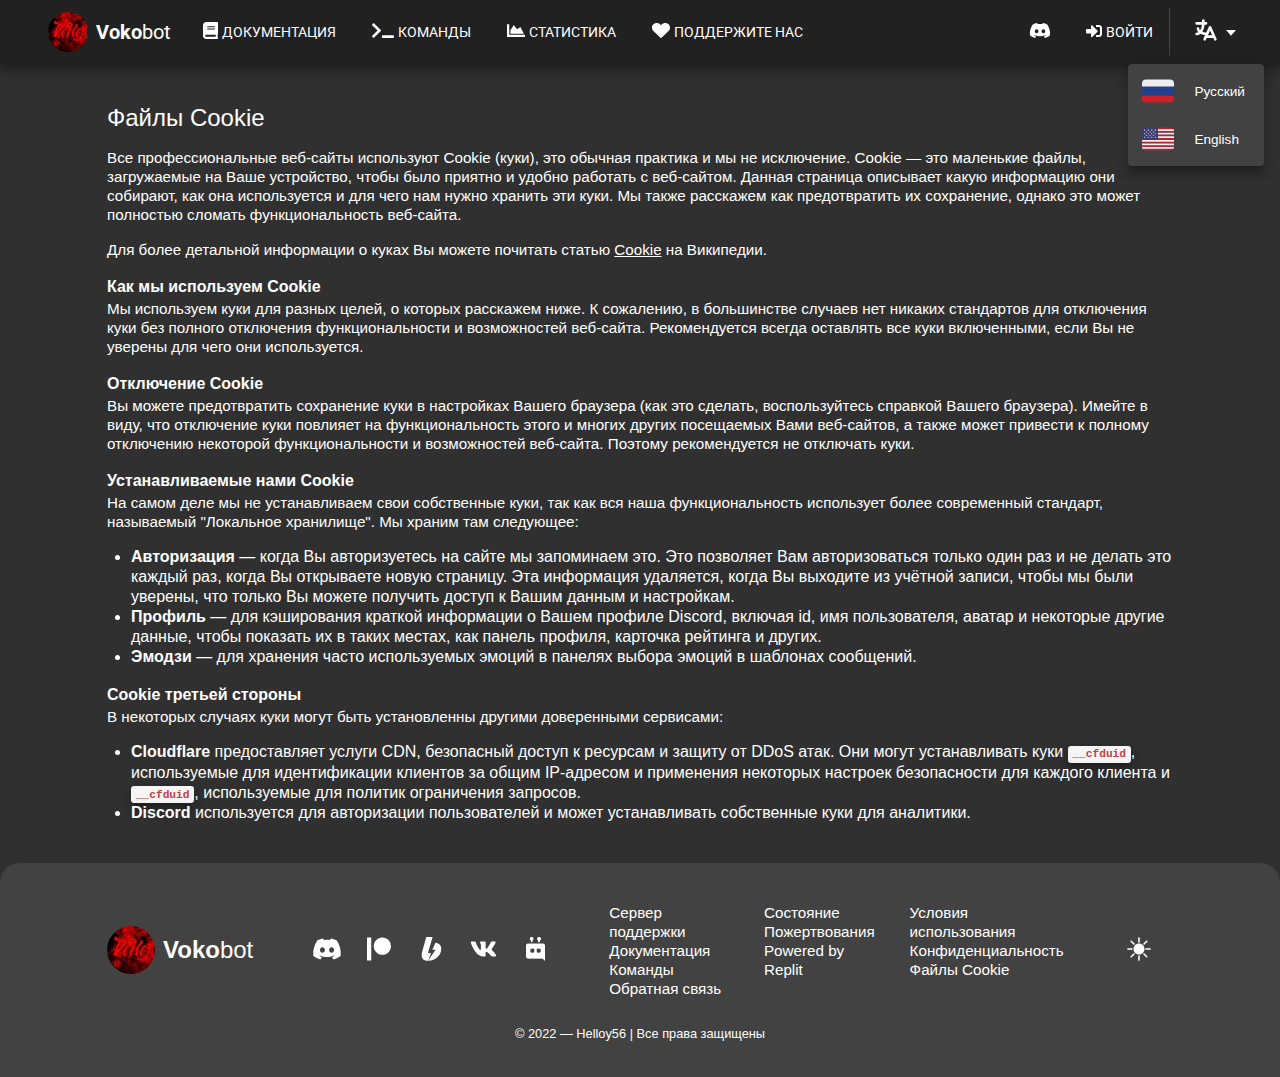
==== cookie.html @ 52001cf9 "Модификация файлов" ====
<!DOCTYPE html>
<html lang="ru">

<head>
  <title>Vokobot</title>
  <meta charset="UTF-8" />
  <meta http-equiv="X-UA-Compatible" content="IE=edge" />
  <meta name="viewport" content="width=device-width, initial-scale=1.0" />
  <link rel="icon" href="src/img/vokobot.webp" />
  <link rel="stylesheet" href="src/styles/style.css" />
  <link rel="stylesheet" href="src/styles/dark.css" id="theme-link" />
  <script src="https://code.jquery.com/jquery-3.6.0.js" integrity="sha256-H+K7U5CnXl1h5ywQfKtSj8PCmoN9aaq30gDh27Xc0jk="
    crossorigin="anonymous"></script>
</head>

<body>
  <div class="wrapper">
    <header>
      <div class="header header__terms">
        <div class="header__content">
          <a href="/">
            <div class="header__bot">
              <div class="header__icon">
                <img src="src/img/vokobot.webp" alt />
              </div>
              <div class="header__name">
                <p><span>Voko</span>bot</p>
              </div>
            </div>
          </a>
          <div class="header__links">
            <a href="#">
              <div class="header__container header__hover">
                <div class="header__icon-links">
                  <img src="src/icons/docs.svg" alt />
                </div>
                <div class="header__text-links">Документация</div>
              </div>
            </a>
            <a href="#">
              <div class="header__container header__hover">
                <div class="header__icon-links">
                  <img src="src/icons/cmds.svg" alt />
                </div>
                <div class="header__text-links">Команды</div>
              </div>
            </a>
            <a href="#">
              <div class="header__container header__hover">
                <div class="header__icon-links">
                  <img src="src/icons/status.svg" alt />
                </div>
                <div class="header__text-links">Статистика</div>
              </div>
            </a>
            <a href="#">
              <div class="header__container header__hover">
                <div class="header__icon-links">
                  <img src="src/icons/donate.svg" alt />
                </div>
                <div class="header__text-links">Поддержите нас</div>
              </div>
            </a>
          </div>
        </div>
        <div class="header__content">
          <div class="header__links">
            <a href="#">
              <div class="header__hover border">
                <div class="header__icon-links">
                  <img src="src/icons/discord.svg" alt />
                </div>
              </div>
            </a>
            <div class="header__container header__hover">
              <div class="header__icon-links">
                <img src="src/icons/login.svg" class="header__minilog" alt />
              </div>
              <div class="header__text-links">Войти</div>
            </div>
            <div class="header__hr"></div>
          </div>
          <div class="header__column header__content header__hover" style="border-radius: 6px;">
            <div class="header__button header__active">
              <div class="header__icon-links header__block-active">
                <img src="src/icons/lang.svg" class="header__megalog header__block-active" alt />
              </div>
              <div class="header__text-links header__block-active">
                <img src="src/icons/down.svg" class="header__little-log header__block-active" alt />
              </div>
            </div>
          </div>
        </div>
      </div>
      <div class="header__menu header__shadow">
        <div class="header__item">
          <div class="header__object header__hover">
            <div class="header__flag">
              <img src="src/icons/russia.svg" alt />
            </div>
            <div class="header__text-flag">
              <p>Русский</p>
            </div>
          </div>
          <div class="header__object header__hover">
            <div class="header__flag">
              <img src="src/icons/usa.svg" alt />
            </div>
            <div class="header__text-flag">
              <p>English</p>
            </div>
          </div>
        </div>
      </div>
    </header>
    <main>
      <div class="main main__terms">
        <h1>Файлы Cookie</h1>
        <div class="main__text-terms">
          <p>Все профессиональные веб-сайты используют Cookie (куки), это обычная практика и мы не исключение. Cookie —
            это маленькие файлы, загружаемые на Ваше устройство, чтобы было приятно и удобно работать с веб-сайтом.
            Данная
            страница описывает какую информацию они собирают, как она используется и для чего нам нужно хранить эти
            куки.
            Мы также расскажем как предотвратить их сохранение, однако это может полностью сломать функциональность
            веб-сайта.</p>

          <p>Для более детальной информации о куках Вы можете почитать статью <a
              href="https://ru.wikipedia.org/wiki/HTTP_cookie" target="_blank">Cookie</a> на Википедии.</p>
        </div>
        <div class="main__container-terms">
          <div class="main__title-terms" id="how">
            <a href="#how">
              <h3>Как мы используем Cookie</h3>
              <img src="src/icons/link.png" class="main__link-terms" alt />
            </a>
          </div>
          <div class="main__text-terms">
            <p>Мы используем куки для разных целей, о которых расскажем ниже. К сожалению, в большинстве случаев нет
              никаких стандартов для отключения куки без полного отключения функциональности и возможностей веб-сайта.
              Рекомендуется всегда оставлять все куки включенными, если Вы не уверены для чего они используется.</p>
          </div>
        </div>
        <div class="main__container-terms">
          <div class="main__title-terms" id="disable">
            <a href="#disable">
              <h3>Отключение Cookie</h3>
              <img src="src/icons/link.png" class="main__link-terms" alt />
            </a>
          </div>
          <div class="main__text-terms">
            <p>Вы можете предотвратить сохранение куки в настройках Вашего браузера (как это сделать, воспользуйтесь
              справкой Вашего браузера). Имейте в виду, что отключение куки повлияет на функциональность этого и многих
              других посещаемых Вами веб-сайтов, а также может привести к полному отключению некоторой функциональности
              и возможностей веб-сайта. Поэтому рекомендуется не отключать куки.</p>
          </div>
        </div>
        <div class="main__container-terms">
          <div class="main__title-terms" id="set">
            <a href="#set">
              <h3>Устанавливаемые нами Cookie</h3>
              <img src="src/icons/link.png" class="main__link-terms" alt />
            </a>
          </div>
          <div class="main__text-terms">
            <p>На самом деле мы не устанавливаем свои собственные куки, так как вся наша функциональность использует
              более современный стандарт, называемый "Локальное хранилище". Мы храним там следующее:</p>
            <ul>
              <li><b>Авторизация</b> — когда Вы авторизуетесь на сайте мы запоминаем это. Это позволяет Вам
                авторизоваться
                только
                один раз и не делать это каждый раз, когда Вы открываете новую страницу. Эта информация удаляется, когда
                Вы выходите из учётной записи, чтобы мы были уверены, что только Вы можете получить доступ к Вашим
                данным
                и настройкам.</li>
              <li><b>Профиль</b> — для кэширования краткой информации о Вашем профиле Discord, включая id, имя
                пользователя,
                аватар
                и некоторые другие данные, чтобы показать их в таких местах, как панель профиля, карточка рейтинга и
                других.</li>
              <li><b>Эмодзи</b> — для хранения часто используемых эмоций в панелях выбора эмоций в шаблонах сообщений.
              </li>
            </ul>
          </div>
        </div>
        <div class="main__container-terms">
          <div class="main__title-terms" id="set">
            <a href="#set">
              <h3>Cookie третьей стороны</h3>
              <img src="src/icons/link.png" class="main__link-terms" alt />
            </a>
          </div>
          <div class="main__text-terms">
            <p>В некоторых случаях куки могут быть установленны другими доверенными сервисами:</p>
            <ul>
              <li><b>Cloudflare</b> предоставляет услуги CDN, безопасный доступ к ресурсам и защиту от DDoS атак. Они могут
                устанавливать куки <code>__cfduid</code>, используемые для идентификации клиентов за общим IP-адресом и применения
                некоторых настроек безопасности для каждого клиента и <code>__cfduid</code>, используемые для политик ограничения
                запросов.</li>
              <li><b>Discord</b> используется для авторизации пользователей и может устанавливать собственные куки для
                аналитики.</li>
            </ul>
          </div>
        </div>
      </div>
    </main>
    <footer>
      <div class="footer footer__terms">
        <div class="footer__item">
          <div class="footer__content">
            <div class="footer__container">
              <div class="footer__icon">
                <img src="src/img/vokobot.webp" alt />
              </div>
              <div class="footer__name">
                <p><span>Voko</span>bot</p>
              </div>
            </div>
            <div class="footer__container footer__center">
              <a href="#">
                <div class="footer__padding footer__hover">
                  <div class="footer__icon-links">
                    <img src="src/icons/discord.svg" alt />
                  </div>
                </div>
              </a>
              <a href="#">
                <div class="footer__padding footer__hover">
                  <div class="footer__icon-links">
                    <img src="src/icons/patreon.svg" alt />
                  </div>
                </div>
              </a>
              <a href="#">
                <div class="footer__padding footer__hover">
                  <div class="footer__icon-links">
                    <img src="src/icons/boosty.svg" alt />
                  </div>
                </div>
              </a>
              <a href="#">
                <div class="footer__padding footer__hover">
                  <div class="footer__icon-links">
                    <img src="src/icons/vk.svg" alt />
                  </div>
                </div>
              </a>
              <a href="#">
                <div class="footer__padding footer__hover">
                  <div class="footer__icon-links">
                    <img src="src/icons/topgg.png" alt />
                  </div>
                </div>
              </a>
            </div>
            <div class="footer__container">
              <ul>
                <a href="">
                  <li>Сервер поддержки</li>
                </a>
                <a href="#">
                  <li>Документация</li>
                </a>
                <a href="#">
                  <li>Команды</li>
                </a>
                <a href="#">
                  <li>Обратная связь</li>
                </a>
              </ul>
            </div>
            <div class="footer__container">
              <ul>
                <a href="#">
                  <li>Состояние</li>
                </a>
                <a href="#">
                  <li>Пожертвования</li>
                </a>
                <a href="https://replit.com/">
                  <li>Powered by Replit</li>
                </a>
              </ul>
            </div>
            <div class="footer__container">
              <ul>
                <a href="terms.html">
                  <li>Условия использования</li>
                </a>
                <a href="privacy.html">
                  <li>Конфиденциальность</li>
                </a>
                <a href="cookie.html">
                  <li>Файлы Cookie</li>
                </a>
              </ul>
            </div>
            <div class="footer__container footer__center">
              <div class="footer__hover border">
                <div class="footer__icon-links">
                  <img src="src/icons/dark.svg" class="footer__megalog" id="theme-button" alt />
                </div>
              </div>
            </div>
          </div>
          <div class="footer__content">
            <p>© 2022 — Helloy56 | Все права защищены</p>
          </div>
        </div>
      </div>
    </footer>
  </div>
  <script src="src/scripts/script.js" defer></script>
</body>

</html>
---- src/styles/style.css ----
@import url("https://fonts.googleapis.com/css2?family=Roboto:wght@500&display=swap");

:root {
  --title: #616161;
  --shadow: 0 5px 5px -3px rgb(0 0 0 / 20%), 0 8px 10px 1px rgb(0 0 0 / 14%), 0 3px 14px 2px rgb(0 0 0 / 12%);;
}
::selection {
  background-color: #b3d4fc;
  color: #000;
}
::-webkit-scrollbar {
  width: .95rem;
}
::-webkit-scrollbar-thumb {
  border-radius: 10px;
  border: 3px solid transparent;
  background-clip: content-box;
}

* {
  box-sizing: border-box;
}
html, body {
  display: flex;
  flex-direction: column;
  align-items: center;
  font-family: sans-serif;
  padding: 0;
  margin: 0;
  min-width: 100%;
  min-height: 100%;
  overflow-x: hidden;
}
.wrapper {
  max-width: 1920px;
  min-height: 100%;
}
a {
  text-decoration: inherit;
  color: inherit;
}
.border {
  display: flex;
  align-items: center;
  justify-content: center;
  border-radius: 25px;
  height: 2.25rem;
  width: 2.25rem;
  margin: .5rem;
}

/* header */
.header,
.header__bot,
.header__icon,
.header__name,
.header__links,
.header__container,
.header__content,
.header__button {
  display: flex;
  align-items: center;
  height: 4rem;
  cursor: pointer;
}
.header {
  font-family: "Roboto", sans-serif;
  padding: 0 1.75rem;
  user-select: none;
  cursor: auto;
  width: 100vw;
  justify-content: space-between;
}
.header__icon {
  margin: 0 .5rem;
}
.header__icon img {
  border-radius: 25px;
  height: 2.5rem;
}
.header__name {
  font-size: 1.25rem;
}
.header__name p span, .footer__name p span {
  font-weight: bold;
}
.header__links {
  cursor: pointer;
  font-size: .85rem;
  text-transform: uppercase;
}
.header__bot {
  margin: 0 .75rem;
}
.header__container {
  display: flex;
  align-items: center;
  padding: 0 1rem;
  border-radius: 6px;
}
.header__shadow {
  box-shadow: var(--shadow);
}
.header__icon-links img {
  height: 1.1rem;
  margin: .25rem;
}
.header__minilog {
  height: 1rem !important;
}
.header__megalog {
  height: 2rem !important;
}
.header__little-log {
  height: .65rem;
}
.header__hr {
  border-left: 1px solid white;
  height: calc(100% - 1rem);
  width: 1px;
  margin: .5rem 0 .5rem 0;
  opacity: .15;
}
.header__column {
  flex-direction: column;
}
.header__active {
  position: relative;
  padding: 0 1rem;
}
.header__menu {
  position: absolute;
  border-radius: 4px;
  cursor: pointer;
  margin: 0 1rem;
  width: 8.5rem;
  right: 0;
  z-index: 5;
  user-select: none;
  transform-origin: right;
}
.header__item {
  padding: .2rem 0;
}
.header__object {
  display: flex;
  align-items: center;
  padding: 0 .65rem;
  height: 3rem;
}
.header__flag {
  display: flex;
  align-items: center;
  min-width: 3.5rem;
}
.header__flag img {
  height: 2rem;
  margin: .25rem;
}
.header__text-flag {
  font-size: .85rem;
}

/* main */
.main {
  display: flex;
  padding: 1rem;
  flex-direction: column;
}
.main__link-terms {
  opacity: 0;
  transition: all 0.3s ease;
}
a:hover > .main__link-terms {
  opacity: 1;
  transition-duration: 0.3s;
}

/* footer */
.footer {
  width: 100%;
  border-radius: 6px 6px 0 0;
  position: absolute;
  bottom: 0;
  left: 0;
}
.footer__item {
  margin: 0 83px;
  padding: 1.5rem 0;
}
.footer__content {
  display: flex;
  font-size: .8rem;
  justify-content: center;
}
.footer__container {
  display: flex;
  margin: 0 1rem;
}
.footer__icon {
  display: flex;
  align-items: center;
  user-select: none;
  margin: 0 .5rem;
}
.footer__icon img {
  border-radius: 25px;
  height: 3rem;
}
.footer__name {
  display: flex;
  align-items: center;
  font-size: 1.5rem;
}
.footer__center {
  margin: 0 2rem;
  align-items: center;
}
.footer__container ul a:hover {
  opacity: .7;
}
.footer__container ul {
  list-style-type: none;
  font-size: .95rem;
  line-height: 1.25;
  padding: 0;
}
.footer__padding {
  display: flex;
  border-radius: 25px;
  height: 3.25rem;
  width: 3.25rem;
  justify-content: center;
}
.footer__icon-links {
  user-select: none;
  align-self: center;
}
.footer__icon-links img {
  height: 1.5rem;
  margin: .25rem;
}
.footer__megalog {
  height: 2.5rem !important;
}

/* terms.html */
.main__terms {
  margin: 0 83px;
  padding: 1.5rem;
}
.main__terms h1 {
  font-size: 1.5rem;
  font-weight: 500;
}
.main__terms span {
  font-size: .8rem;
}
.main__title-terms {
  display: flex;
  align-items: center;
  height: 1.5rem;
}
.main__title-terms a {
  display: flex;
  align-items: center;
  cursor: pointer;
  margin: .5rem 0;
}
.main__title-terms h3 {
  font-size: 1rem;
}
.main__title-terms img {
  margin: 0 .2rem;
}
.main__text-terms p {
  font-size: .95rem;
  margin: 0 0 1rem;
  line-height: 1.25;
}
.main__text-terms a {
  text-decoration: underline;
}
.main__text-terms ol, .main__text-terms ul {
  padding-left: 1.5rem;
  line-height: 1.25;
}
.main__text-terms code {
  font-family: monospace;
  background-color: #f5f5f5;
  box-shadow: var(--shadow);
  color: #bd4147;
  border-radius: 3px;
  display: inline-block;
  font-size: .7rem;
  font-weight: 900;
  padding: .1rem .3rem;
  white-space: pre-wrap;
}
.main__text-terms [type="a"] {
  margin: 0 0 1rem;
}
.header__terms {
  box-shadow: var(--shadow);
}
.footer__terms {
  position: relative;
  border-radius: 20px 20px 0 0;
}
---- src/styles/dark.css ----
:root {
  --background-color: #303030;
  --block-color: #212121;
  --menu-color: #424242;
  --hover: #ffffff10;
}

::-webkit-scrollbar-track {
  background-color: var(--background-color);
}
::-webkit-scrollbar-thumb {
  background-color: hsla(0, 0%, 100%, .2);
}
::-webkit-scrollbar-thumb:hover {
  background-color: hsla(0, 0%, 100%, .3);
}

html,
body {
  background-color: var(--background-color);
  color: white;
}
.header__menu {
  background-color: var(--menu-color);
}
.header__hover:hover, .footer__hover:hover {
  background-color: var(--hover);
  transition-delay: 50ms;
}

/* terms.html */
.footer__terms {
  background-color: var(--menu-color);
}
.header__terms {
  background-color: var(--block-color);
}
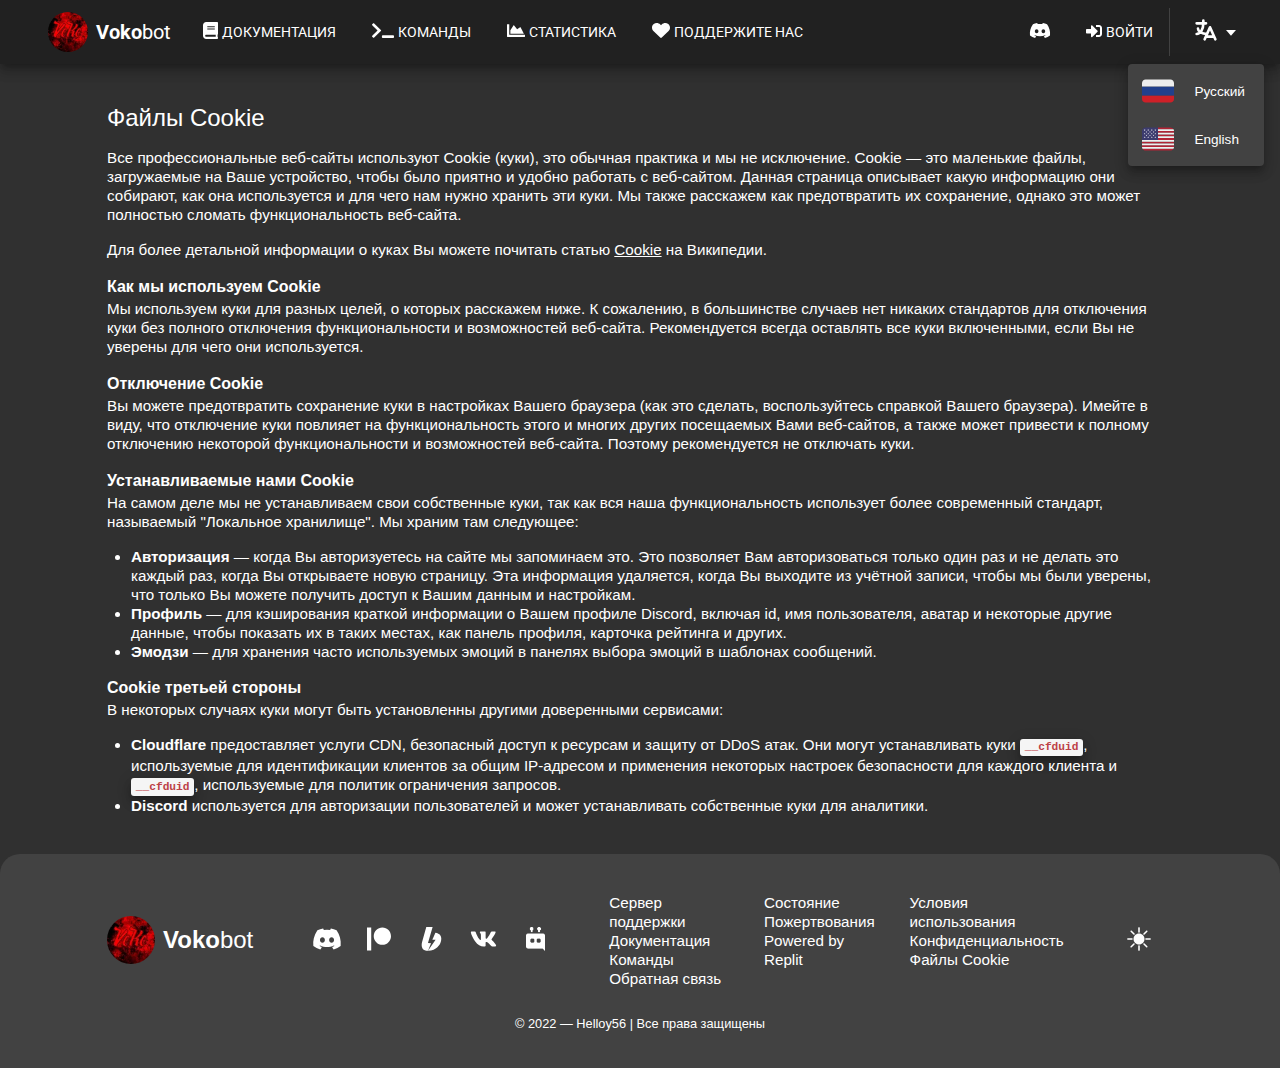
==== commit 0bb5e8da: "Правка файлов" ====
--- a/cookie.html
+++ b/cookie.html
@@ -298,7 +298,7 @@
             <div class="footer__container footer__center">
               <div class="footer__hover border">
                 <div class="footer__icon-links">
-                  <img src="src/icons/dark.svg" class="footer__megalog" id="theme-button" alt />
+                  <img src="src/icons/dark.svg" class="footer__megalog footer__theme-dark" id="theme-button" alt />
                 </div>
               </div>
             </div>
--- a/src/styles/style.css
+++ b/src/styles/style.css
@@ -284,6 +284,7 @@
 .main__text-terms ol, .main__text-terms ul {
   padding-left: 1.5rem;
   line-height: 1.25;
+  font-size: .95rem;
 }
 .main__text-terms code {
   font-family: monospace;
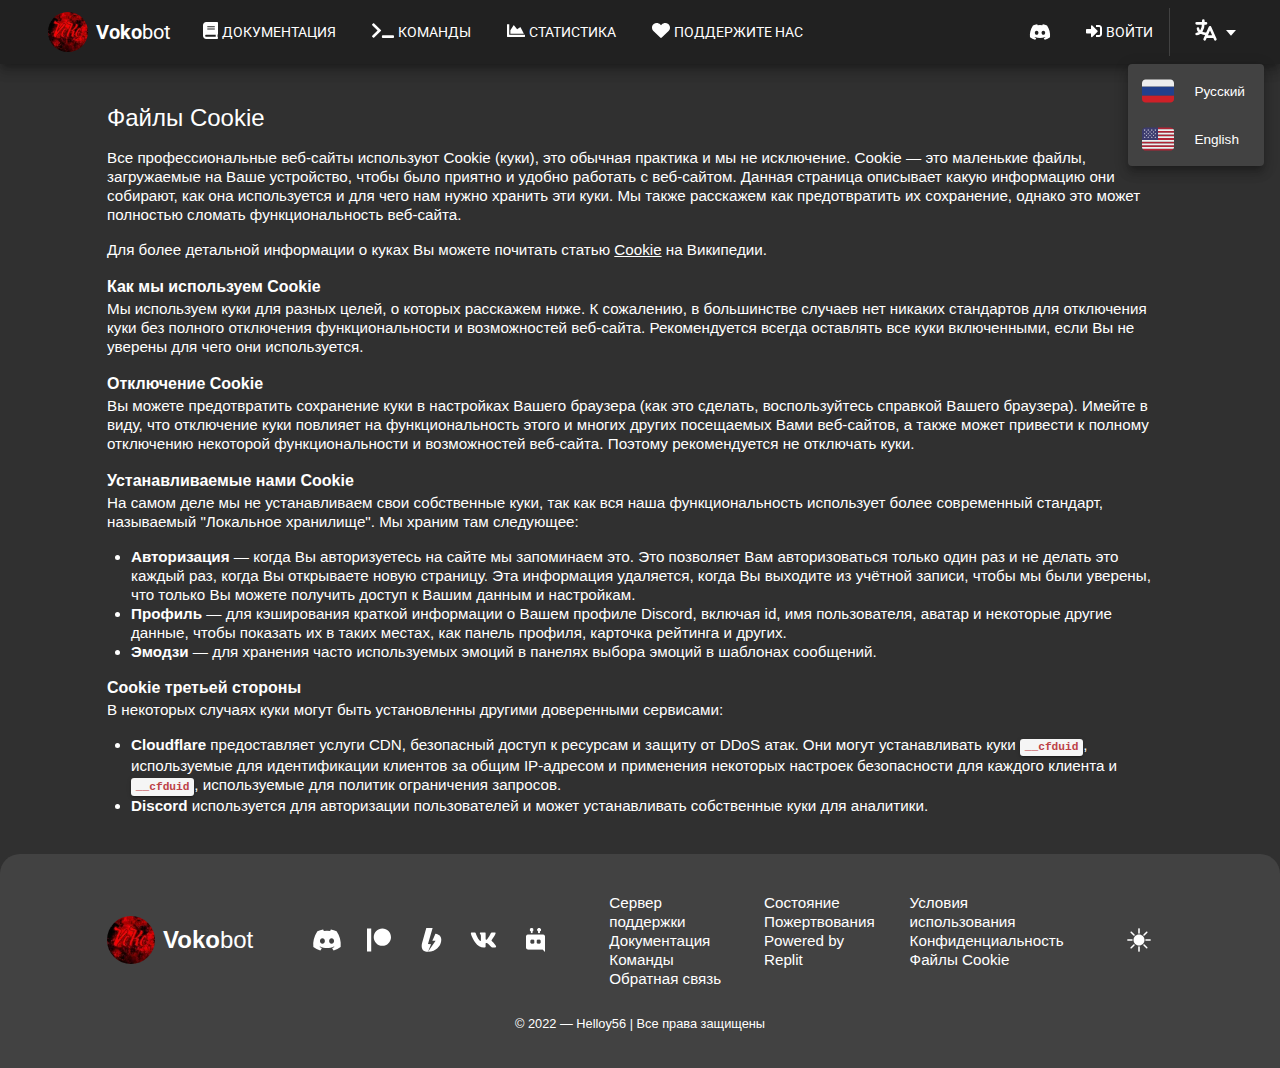
==== commit e930259f: "Улучшение файлов, исправление ошибок, добавление фич" ====
--- a/cookie.html
+++ b/cookie.html
@@ -67,7 +67,7 @@
           <div class="header__links">
             <a href="#">
               <div class="header__hover border">
-                <div class="header__icon-links">
+                <div class="header__icon-links data__title data__title-action" data-title="Сообщество">
                   <img src="src/icons/discord.svg" alt />
                 </div>
               </div>
@@ -219,35 +219,35 @@
             <div class="footer__container footer__center">
               <a href="#">
                 <div class="footer__padding footer__hover">
-                  <div class="footer__icon-links">
+                  <div class="footer__icon-links data__title data__title-action-2" data-title="Присоединитесь к нам в Discord">
                     <img src="src/icons/discord.svg" alt />
                   </div>
                 </div>
               </a>
               <a href="#">
                 <div class="footer__padding footer__hover">
-                  <div class="footer__icon-links">
+                  <div class="footer__icon-links data__title data__title-action-2" data-title="Поддержите нас на Patreon">
                     <img src="src/icons/patreon.svg" alt />
                   </div>
                 </div>
               </a>
               <a href="#">
                 <div class="footer__padding footer__hover">
-                  <div class="footer__icon-links">
+                  <div class="footer__icon-links data__title data__title-action-2" data-title="Поддержите нас на Boosty">
                     <img src="src/icons/boosty.svg" alt />
                   </div>
                 </div>
               </a>
               <a href="#">
                 <div class="footer__padding footer__hover">
-                  <div class="footer__icon-links">
+                  <div class="footer__icon-links data__title data__title-action-2" data-title="Сообщество Вконтакте">
                     <img src="src/icons/vk.svg" alt />
                   </div>
                 </div>
               </a>
               <a href="#">
                 <div class="footer__padding footer__hover">
-                  <div class="footer__icon-links">
+                  <div class="footer__icon-links data__title data__title-action-2" data-title="Голосуйте за нас на top.gg">
                     <img src="src/icons/topgg.png" alt />
                   </div>
                 </div>
@@ -297,7 +297,7 @@
             </div>
             <div class="footer__container footer__center">
               <div class="footer__hover border">
-                <div class="footer__icon-links">
+                <div class="footer__icon-links data__title data__title-action-3" data-title="Выключить тёмную тему">
                   <img src="src/icons/dark.svg" class="footer__megalog footer__theme-dark" id="theme-button" alt />
                 </div>
               </div>
--- a/src/styles/style.css
+++ b/src/styles/style.css
@@ -2,7 +2,8 @@
 
 :root {
   --title: #616161;
-  --shadow: 0 5px 5px -3px rgb(0 0 0 / 20%), 0 8px 10px 1px rgb(0 0 0 / 14%), 0 3px 14px 2px rgb(0 0 0 / 12%);;
+  --shadow: 0 5px 5px -3px rgb(0 0 0 / 20%), 0 8px 10px 1px rgb(0 0 0 / 14%), 0 3px 14px 2px rgb(0 0 0 / 12%);
+  --shadow-2: 0 3px 1px -2px rgb(0 0 0 / 20%), 0 2px 2px 0 rgb(0 0 0 / 14%), 0 1px 5px 0 rgb(0 0 0 / 12%);
 }
 ::selection {
   background-color: #b3d4fc;
@@ -47,6 +48,32 @@
   height: 2.25rem;
   width: 2.25rem;
   margin: .5rem;
+}
+.data__title {
+  position: relative;
+  display: flex;
+  justify-content: center;
+}
+.data__title-action:hover::after, .data__title-action-2:hover::before, .data__title-action-3:hover::before {
+  content: attr(data-title);
+  position: absolute;
+  background: #616161;
+  border-radius: 2px;
+  box-shadow: var(--shadow-2);
+  color: #fff;
+  font-size: 12px;
+  padding: 6px 8px;
+  text-transform: none;
+  width: max-content;
+}
+.data__title-action:hover::after {
+  margin-top: 2.5rem;
+}
+.data__title-action-2:hover::before {
+  margin-top: -2.5rem;
+}
+.data__title-action-3:hover::before {
+  margin-top: -1.75rem;
 }
 
 /* header */
@@ -246,7 +273,7 @@
 
 /* terms.html */
 .main__terms {
-  margin: 0 83px;
+  margin: 0 5.188rem;
   padding: 1.5rem;
 }
 .main__terms h1 {
@@ -289,7 +316,7 @@
 .main__text-terms code {
   font-family: monospace;
   background-color: #f5f5f5;
-  box-shadow: var(--shadow);
+  box-shadow: var(--shadow-2);
   color: #bd4147;
   border-radius: 3px;
   display: inline-block;
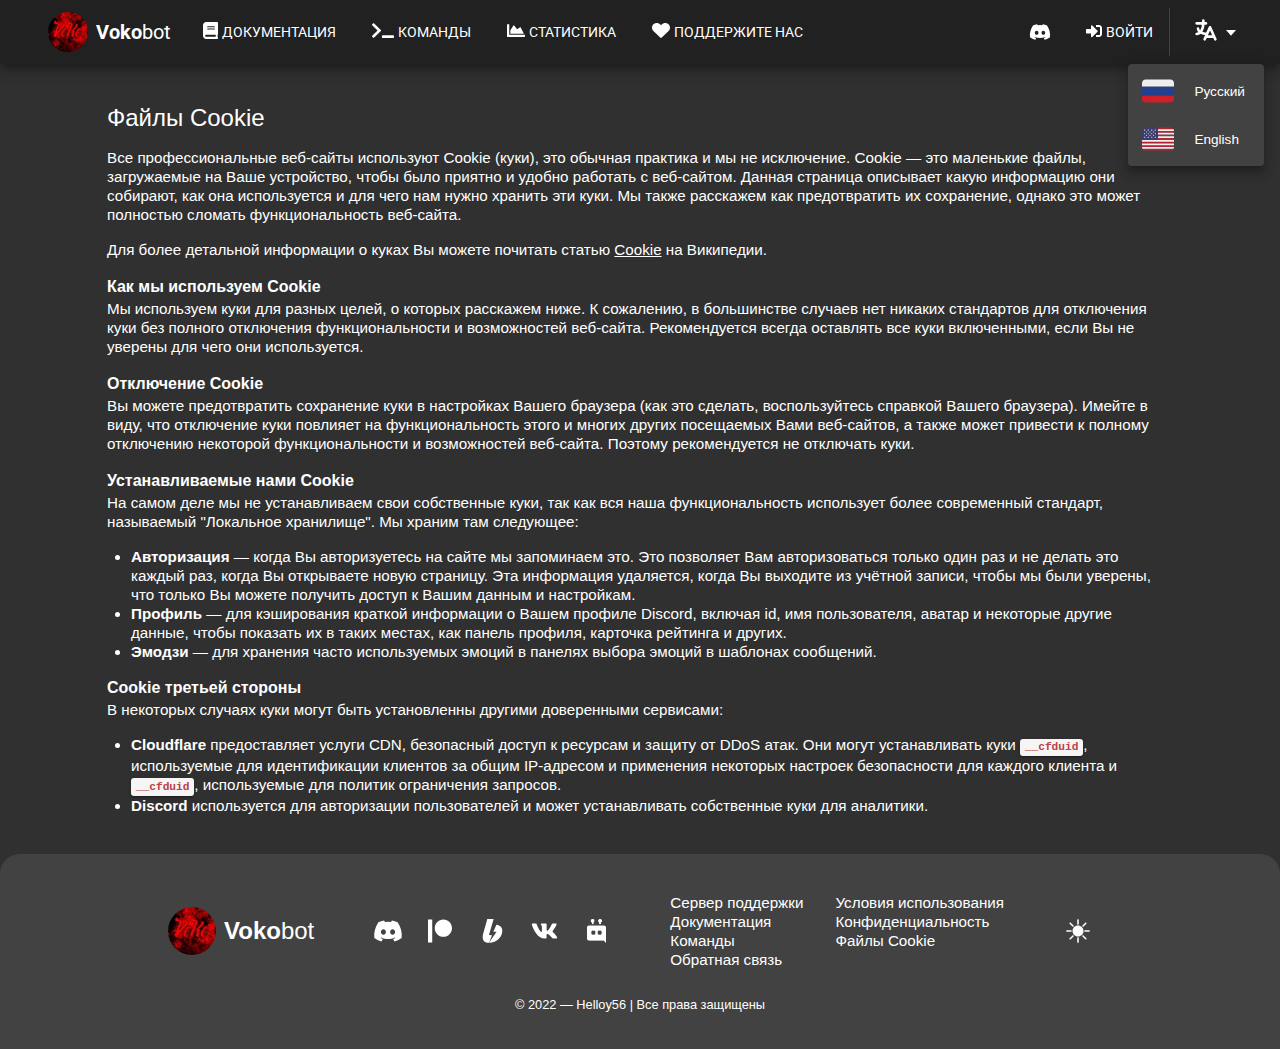
==== commit 54554e61: "Модификация адаптивности" ====
--- a/cookie.html
+++ b/cookie.html
@@ -18,6 +18,9 @@
     <header>
       <div class="header header__terms">
         <div class="header__content">
+          <div class="header__web-menu">
+            <img src="src/icons/menu.svg" alt />
+          </div>
           <a href="/">
             <div class="header__bot">
               <div class="header__icon">
@@ -193,9 +196,12 @@
           <div class="main__text-terms">
             <p>В некоторых случаях куки могут быть установленны другими доверенными сервисами:</p>
             <ul>
-              <li><b>Cloudflare</b> предоставляет услуги CDN, безопасный доступ к ресурсам и защиту от DDoS атак. Они могут
-                устанавливать куки <code>__cfduid</code>, используемые для идентификации клиентов за общим IP-адресом и применения
-                некоторых настроек безопасности для каждого клиента и <code>__cfduid</code>, используемые для политик ограничения
+              <li><b>Cloudflare</b> предоставляет услуги CDN, безопасный доступ к ресурсам и защиту от DDoS атак. Они
+                могут
+                устанавливать куки <code>__cfduid</code>, используемые для идентификации клиентов за общим IP-адресом и
+                применения
+                некоторых настроек безопасности для каждого клиента и <code>__cfduid</code>, используемые для политик
+                ограничения
                 запросов.</li>
               <li><b>Discord</b> используется для авторизации пользователей и может устанавливать собственные куки для
                 аналитики.</li>
@@ -219,21 +225,24 @@
             <div class="footer__container footer__center">
               <a href="#">
                 <div class="footer__padding footer__hover">
-                  <div class="footer__icon-links data__title data__title-action-2" data-title="Присоединитесь к нам в Discord">
+                  <div class="footer__icon-links data__title data__title-action-2"
+                    data-title="Присоединитесь к нам в Discord">
                     <img src="src/icons/discord.svg" alt />
                   </div>
                 </div>
               </a>
               <a href="#">
                 <div class="footer__padding footer__hover">
-                  <div class="footer__icon-links data__title data__title-action-2" data-title="Поддержите нас на Patreon">
+                  <div class="footer__icon-links data__title data__title-action-2"
+                    data-title="Поддержите нас на Patreon">
                     <img src="src/icons/patreon.svg" alt />
                   </div>
                 </div>
               </a>
               <a href="#">
                 <div class="footer__padding footer__hover">
-                  <div class="footer__icon-links data__title data__title-action-2" data-title="Поддержите нас на Boosty">
+                  <div class="footer__icon-links data__title data__title-action-2"
+                    data-title="Поддержите нас на Boosty">
                     <img src="src/icons/boosty.svg" alt />
                   </div>
                 </div>
@@ -247,7 +256,8 @@
               </a>
               <a href="#">
                 <div class="footer__padding footer__hover">
-                  <div class="footer__icon-links data__title data__title-action-2" data-title="Голосуйте за нас на top.gg">
+                  <div class="footer__icon-links data__title data__title-action-2"
+                    data-title="Голосуйте за нас на top.gg">
                     <img src="src/icons/topgg.png" alt />
                   </div>
                 </div>
@@ -266,19 +276,6 @@
                 </a>
                 <a href="#">
                   <li>Обратная связь</li>
-                </a>
-              </ul>
-            </div>
-            <div class="footer__container">
-              <ul>
-                <a href="#">
-                  <li>Состояние</li>
-                </a>
-                <a href="#">
-                  <li>Пожертвования</li>
-                </a>
-                <a href="https://replit.com/">
-                  <li>Powered by Replit</li>
                 </a>
               </ul>
             </div>
--- a/src/styles/style.css
+++ b/src/styles/style.css
@@ -28,7 +28,7 @@
   font-family: sans-serif;
   padding: 0;
   margin: 0;
-  min-width: 100%;
+  width: 100%;
   min-height: 100%;
   overflow-x: hidden;
 }
@@ -49,6 +49,7 @@
   width: 2.25rem;
   margin: .5rem;
 }
+/* Подсказки */
 .data__title {
   position: relative;
   display: flex;
@@ -80,7 +81,8 @@
 .header,
 .header__bot,
 .header__icon,
-.header__name,
+.header__name,
+.header__web-menu,
 .header__links,
 .header__container,
 .header__content,
@@ -95,7 +97,6 @@
   padding: 0 1.75rem;
   user-select: none;
   cursor: auto;
-  width: 100vw;
   justify-content: space-between;
 }
 .header__icon {
@@ -110,6 +111,14 @@
 }
 .header__name p span, .footer__name p span {
   font-weight: bold;
+}
+.header__web-menu {
+  display: none;
+  align-items: center;
+  margin: .375rem .375rem .375rem -.375rem;
+}
+.header__web-menu img {
+  height: 2rem;
 }
 .header__links {
   cursor: pointer;
@@ -271,7 +280,7 @@
   height: 2.5rem !important;
 }
 
-/* terms.html */
+/* terms.html, privacy.html, cookie.html */
 .main__terms {
   margin: 0 5.188rem;
   padding: 1.5rem;
@@ -334,4 +343,82 @@
 .footer__terms {
   position: relative;
   border-radius: 20px 20px 0 0;
+}
+
+/* Adaptive */
+
+
+@media screen and (min-width: 93.80em) and (max-width: 120em) {
+  /* 1920px */
+  html, body, .wrapper, .main, .header, .footer  {
+    max-width: 1920px;
+  }
+}
+@media screen and (max-width: 75em) {
+  /* 1200px */
+  html, body, .wrapper, .main, .header, .footer  {
+    max-width: 1200px;
+  }
+}
+@media screen and (max-width: 62em) {
+  /* 992px */
+  html, body, .wrapper, .main, .header, .footer  {
+    max-width: 992px;
+  }
+  .header__web-menu {
+    display: flex;
+  }
+}
+@media screen and (max-width: 48em) {
+  /* 768px */
+  html, body, .wrapper, .main, .header, .footer  {
+    max-width: 768px;
+  }
+  .header {
+    padding: 0 1rem;
+  }
+  .header__links-block, .border, .header__hr {
+    display: none;
+  }
+  .main__terms {
+    padding: 1rem;
+    margin: 0;
+  }
+}
+@media screen and (max-width: 37.5em) {
+  /* 600px */
+  html, body, .wrapper, .main, .header, .footer  {
+    max-width: 600px;
+  }
+  .header__button, .header__menu {
+    display: none;
+  }
+}
+@media screen and (max-width: 30rem) {
+  /* 480px */
+  html, body, .wrapper, .main, .header, .footer  {
+    max-width: 480px;
+  }
+  .header {
+    height: 3.5rem;
+    justify-content: space-between;
+  }
+}
+@media screen and (max-width: 26.563rem) {
+  /* 425px */
+  html, body, .wrapper, .main, .header, .footer  {
+    max-width: 425px;
+  };
+}
+@media screen and (max-width: 23.4375rem) {
+  /* 375px */
+  html, body, .wrapper, .main, .header, .footer  {
+    max-width: 375px;
+  }
+}
+@media screen and (max-width: 20rem) {
+  html, body, .wrapper, .main, .header, .footer {
+    max-width: 320px;
+  }
+  /* 320px */
 }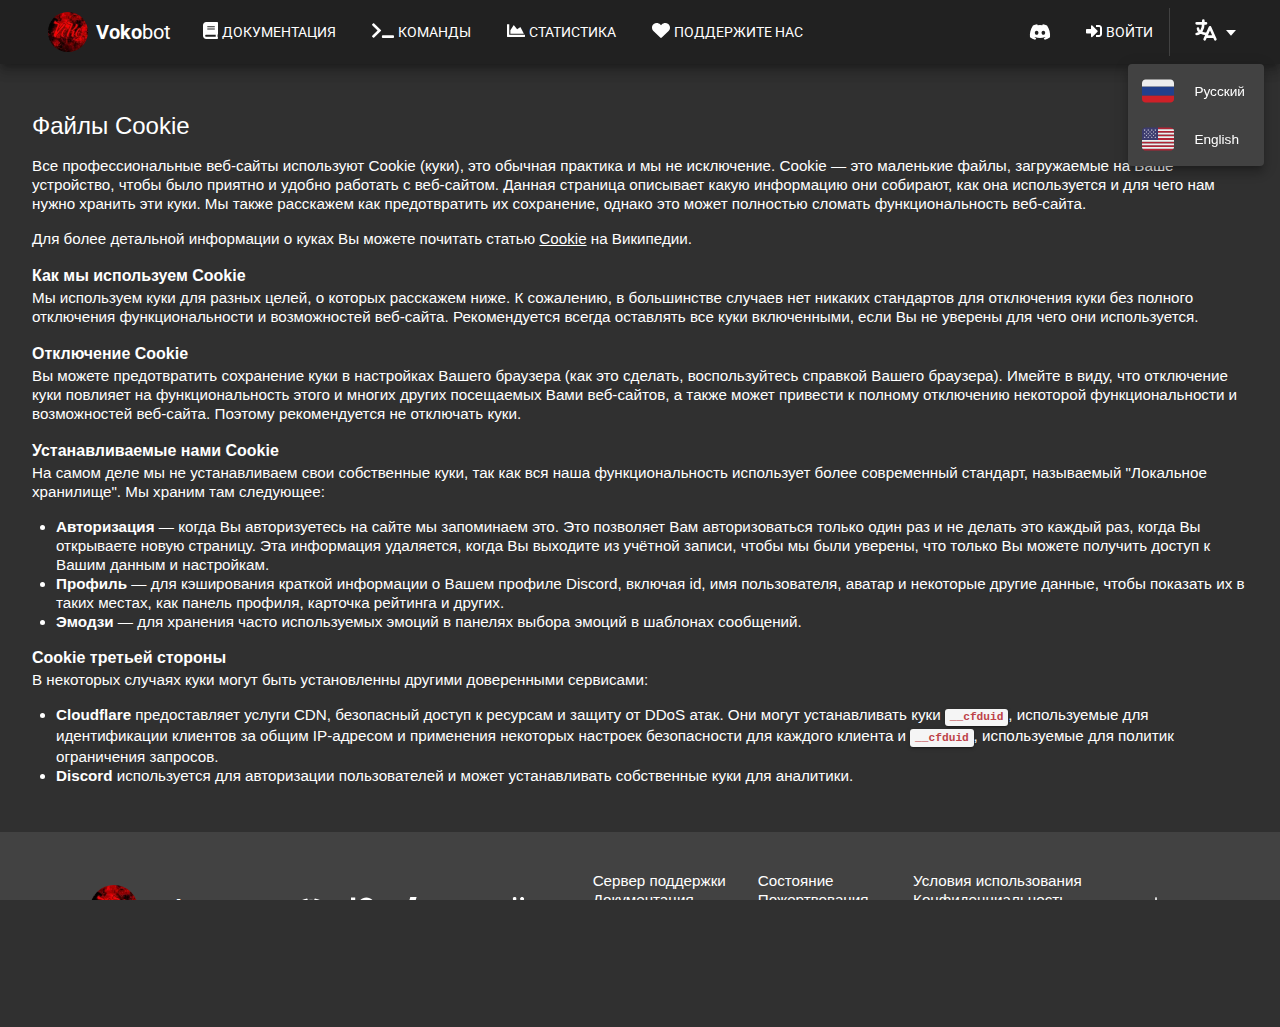
==== commit 5dde9b05: "Улучшение адаптивности" ====
--- a/cookie.html
+++ b/cookie.html
@@ -31,7 +31,7 @@
               </div>
             </div>
           </a>
-          <div class="header__links">
+          <div class="header__links header__links-block">
             <a href="#">
               <div class="header__container header__hover">
                 <div class="header__icon-links">
@@ -214,88 +214,105 @@
       <div class="footer footer__terms">
         <div class="footer__item">
           <div class="footer__content">
-            <div class="footer__container">
-              <div class="footer__icon">
-                <img src="src/img/vokobot.webp" alt />
-              </div>
-              <div class="footer__name">
-                <p><span>Voko</span>bot</p>
-              </div>
-            </div>
-            <div class="footer__container footer__center">
-              <a href="#">
-                <div class="footer__padding footer__hover">
-                  <div class="footer__icon-links data__title data__title-action-2"
-                    data-title="Присоединитесь к нам в Discord">
-                    <img src="src/icons/discord.svg" alt />
-                  </div>
-                </div>
-              </a>
-              <a href="#">
-                <div class="footer__padding footer__hover">
-                  <div class="footer__icon-links data__title data__title-action-2"
-                    data-title="Поддержите нас на Patreon">
-                    <img src="src/icons/patreon.svg" alt />
-                  </div>
-                </div>
-              </a>
-              <a href="#">
-                <div class="footer__padding footer__hover">
-                  <div class="footer__icon-links data__title data__title-action-2"
-                    data-title="Поддержите нас на Boosty">
-                    <img src="src/icons/boosty.svg" alt />
-                  </div>
-                </div>
-              </a>
-              <a href="#">
-                <div class="footer__padding footer__hover">
-                  <div class="footer__icon-links data__title data__title-action-2" data-title="Сообщество Вконтакте">
-                    <img src="src/icons/vk.svg" alt />
-                  </div>
-                </div>
-              </a>
-              <a href="#">
-                <div class="footer__padding footer__hover">
-                  <div class="footer__icon-links data__title data__title-action-2"
-                    data-title="Голосуйте за нас на top.gg">
-                    <img src="src/icons/topgg.png" alt />
-                  </div>
-                </div>
-              </a>
-            </div>
-            <div class="footer__container">
-              <ul>
-                <a href="">
-                  <li>Сервер поддержки</li>
-                </a>
-                <a href="#">
-                  <li>Документация</li>
-                </a>
-                <a href="#">
-                  <li>Команды</li>
-                </a>
-                <a href="#">
-                  <li>Обратная связь</li>
-                </a>
-              </ul>
-            </div>
-            <div class="footer__container">
-              <ul>
-                <a href="terms.html">
-                  <li>Условия использования</li>
-                </a>
-                <a href="privacy.html">
-                  <li>Конфиденциальность</li>
-                </a>
-                <a href="cookie.html">
-                  <li>Файлы Cookie</li>
-                </a>
-              </ul>
-            </div>
-            <div class="footer__container footer__center">
-              <div class="footer__hover border">
-                <div class="footer__icon-links data__title data__title-action-3" data-title="Выключить тёмную тему">
-                  <img src="src/icons/dark.svg" class="footer__megalog footer__theme-dark" id="theme-button" alt />
+            <div class="footer__space-2">
+              <div class="footer__container">
+                <div class="footer__icon">
+                  <img src="src/img/vokobot.webp" alt />
+                </div>
+                <div class="footer__name">
+                  <p><span>Voko</span>bot</p>
+                </div>
+              </div>
+              <div class="footer__container footer__center">
+                <a href="#">
+                  <div class="footer__padding footer__hover">
+                    <div class="footer__icon-links data__title data__title-action-2"
+                      data-title="Присоединитесь к нам в Discord">
+                      <img src="src/icons/discord.svg" alt />
+                    </div>
+                  </div>
+                </a>
+                <a href="#">
+                  <div class="footer__padding footer__hover">
+                    <div class="footer__icon-links data__title data__title-action-2"
+                      data-title="Поддержите нас на Patreon">
+                      <img src="src/icons/patreon.svg" alt />
+                    </div>
+                  </div>
+                </a>
+                <a href="#">
+                  <div class="footer__padding footer__hover">
+                    <div class="footer__icon-links data__title data__title-action-2"
+                      data-title="Поддержите нас на Boosty">
+                      <img src="src/icons/boosty.svg" alt />
+                    </div>
+                  </div>
+                </a>
+                <a href="#">
+                  <div class="footer__padding footer__hover">
+                    <div class="footer__icon-links data__title data__title-action-2" data-title="Сообщество Вконтакте">
+                      <img src="src/icons/vk.svg" alt />
+                    </div>
+                  </div>
+                </a>
+                <a href="#">
+                  <div class="footer__padding footer__hover">
+                    <div class="footer__icon-links data__title data__title-action-2"
+                      data-title="Голосуйте за нас на top.gg">
+                      <img src="src/icons/topgg.png" alt />
+                    </div>
+                  </div>
+                </a>
+              </div>
+            </div>
+            <div class="footer__space">
+              <div class="footer__container">
+                <ul>
+                  <a href="">
+                    <li>Сервер поддержки</li>
+                  </a>
+                  <a href="#">
+                    <li>Документация</li>
+                  </a>
+                  <a href="#">
+                    <li>Команды</li>
+                  </a>
+                  <a href="#">
+                    <li>Обратная связь</li>
+                  </a>
+                </ul>
+              </div>
+              <div class="footer__container">
+                <ul>
+                  <a href="#">
+                    <li>Состояние</li>
+                  </a>
+                  <a href="#">
+                    <li>Пожертвования</li>
+                  </a>
+                  <a href="https://replit.com/">
+                    <li>Powered by Replit</li>
+                  </a>
+                </ul>
+              </div>
+              <div class="footer__container">
+                <ul>
+                  <a href="terms.html">
+                    <li>Условия использования</li>
+                  </a>
+                  <a href="privacy.html">
+                    <li>Конфиденциальность</li>
+                  </a>
+                  <a href="cookie.html">
+                    <li>Файлы Cookie</li>
+                  </a>
+                </ul>
+              </div>
+              <div class="footer__container footer__center">
+                <div class="footer__hover border">
+                  <div class="footer__icon-links data__title data__title-action-3" data-title="Выключить тёмную тему">
+                    <img src="src/icons/dark.svg" class="footer__megalog footer__theme-dark" id="theme-button" alt />
+                  </div>
                 </div>
               </div>
             </div>
--- a/src/styles/style.css
+++ b/src/styles/style.css
@@ -29,12 +29,15 @@
   padding: 0;
   margin: 0;
   width: 100%;
-  min-height: 100%;
+  height: 100%;
   overflow-x: hidden;
 }
 .wrapper {
+  display: flex;
   max-width: 1920px;
   min-height: 100%;
+  flex-direction: column;
+  align-items: center;
 }
 a {
   text-decoration: inherit;
@@ -97,6 +100,7 @@
   padding: 0 1.75rem;
   user-select: none;
   cursor: auto;
+  width: 100vw;
   justify-content: space-between;
 }
 .header__icon {
@@ -221,12 +225,28 @@
   left: 0;
 }
 .footer__item {
-  margin: 0 83px;
+  display: flex;
+  flex-wrap: wrap;
+  justify-content: center;
+  flex-direction: column;
+  margin: 0 5.188rem;
   padding: 1.5rem 0;
+  width: 100vw;
 }
 .footer__content {
   display: flex;
+  flex-wrap: wrap;
   font-size: .8rem;
+  justify-content: center;
+}
+.footer__space, .footer__space-2 {
+  display: flex;
+  flex-wrap: wrap;
+}
+.footer__space {
+  justify-content: space-between;
+}
+.footer__space-2 {
   justify-content: center;
 }
 .footer__container {
@@ -283,7 +303,7 @@
 /* terms.html, privacy.html, cookie.html */
 .main__terms {
   margin: 0 5.188rem;
-  padding: 1.5rem;
+  padding: 2rem;
 }
 .main__terms h1 {
   font-size: 1.5rem;
@@ -341,6 +361,8 @@
   box-shadow: var(--shadow);
 }
 .footer__terms {
+  display: flex;
+  flex-wrap: wrap;
   position: relative;
   border-radius: 20px 20px 0 0;
 }
@@ -348,77 +370,106 @@
 /* Adaptive */
 
 
-@media screen and (min-width: 93.80em) and (max-width: 120em) {
+@media screen and (min-width: 93.80em) {
   /* 1920px */
-  html, body, .wrapper, .main, .header, .footer  {
-    max-width: 1920px;
+  .header {
+    width: 100vw;
+    position: absolute;
+    left: 0;
+  }
+  .main__terms {
+    margin: 4rem 5.188rem !important;
+  }
+}
+@media screen and (min-width: 85.313em) {
+  /* 1365px */
+  .main__terms {
+    width: calc(100vw - 4rem - 10.376rem);
   }
 }
 @media screen and (max-width: 75em) {
   /* 1200px */
-  html, body, .wrapper, .main, .header, .footer  {
-    max-width: 1200px;
+  .main__terms, .footer__item {
+    margin: 0 3rem;
+  }
+  .footer__content, .footer__space, .footer__space-2 {
+    flex-wrap: nowrap;
+  }
+  .footer__center {
+    margin: 0;
+  }
+}
+@media screen and (max-width: 64em) {
+  /* 1024px */
+  .header__links-block a:nth-child(3) {
+    display: none;
+  }
+  .main__terms {
+    padding: 2rem;
+    margin: 0 3.875rem;
   }
 }
 @media screen and (max-width: 62em) {
   /* 992px */
-  html, body, .wrapper, .main, .header, .footer  {
-    max-width: 992px;
-  }
   .header__web-menu {
     display: flex;
   }
+  .header__links-block {
+    display: none;
+  }
+  .footer__content, .footer__space, .footer__space-2 {
+    flex-wrap: wrap;
+  }
 }
 @media screen and (max-width: 48em) {
   /* 768px */
-  html, body, .wrapper, .main, .header, .footer  {
-    max-width: 768px;
-  }
   .header {
     padding: 0 1rem;
   }
-  .header__links-block, .border, .header__hr {
-    display: none;
-  }
   .main__terms {
+    padding: 2rem;
+    margin: 0;
+  }
+  .footer__item {
+    margin: 0;
     padding: 1rem;
-    margin: 0;
+  }
+  .footer__space-2 {
+    flex-direction: column;
+    align-items: center;
   }
 }
 @media screen and (max-width: 37.5em) {
   /* 600px */
-  html, body, .wrapper, .main, .header, .footer  {
-    max-width: 600px;
-  }
   .header__button, .header__menu {
     display: none;
   }
 }
 @media screen and (max-width: 30rem) {
   /* 480px */
-  html, body, .wrapper, .main, .header, .footer  {
-    max-width: 480px;
-  }
   .header {
     height: 3.5rem;
     justify-content: space-between;
   }
+  .header__hr, .header__links .border {
+    display: none;
+  }
+  .main__terms {
+    padding: 1rem;
+  }
+  .footer__container ul {
+    margin: 0;
+  }
 }
 @media screen and (max-width: 26.563rem) {
   /* 425px */
-  html, body, .wrapper, .main, .header, .footer  {
-    max-width: 425px;
-  };
 }
 @media screen and (max-width: 23.4375rem) {
   /* 375px */
-  html, body, .wrapper, .main, .header, .footer  {
-    max-width: 375px;
-  }
 }
 @media screen and (max-width: 20rem) {
-  html, body, .wrapper, .main, .header, .footer {
-    max-width: 320px;
-  }
   /* 320px */
+  .main__title-terms h3 {
+    font-size: .9rem;
+  }
 }